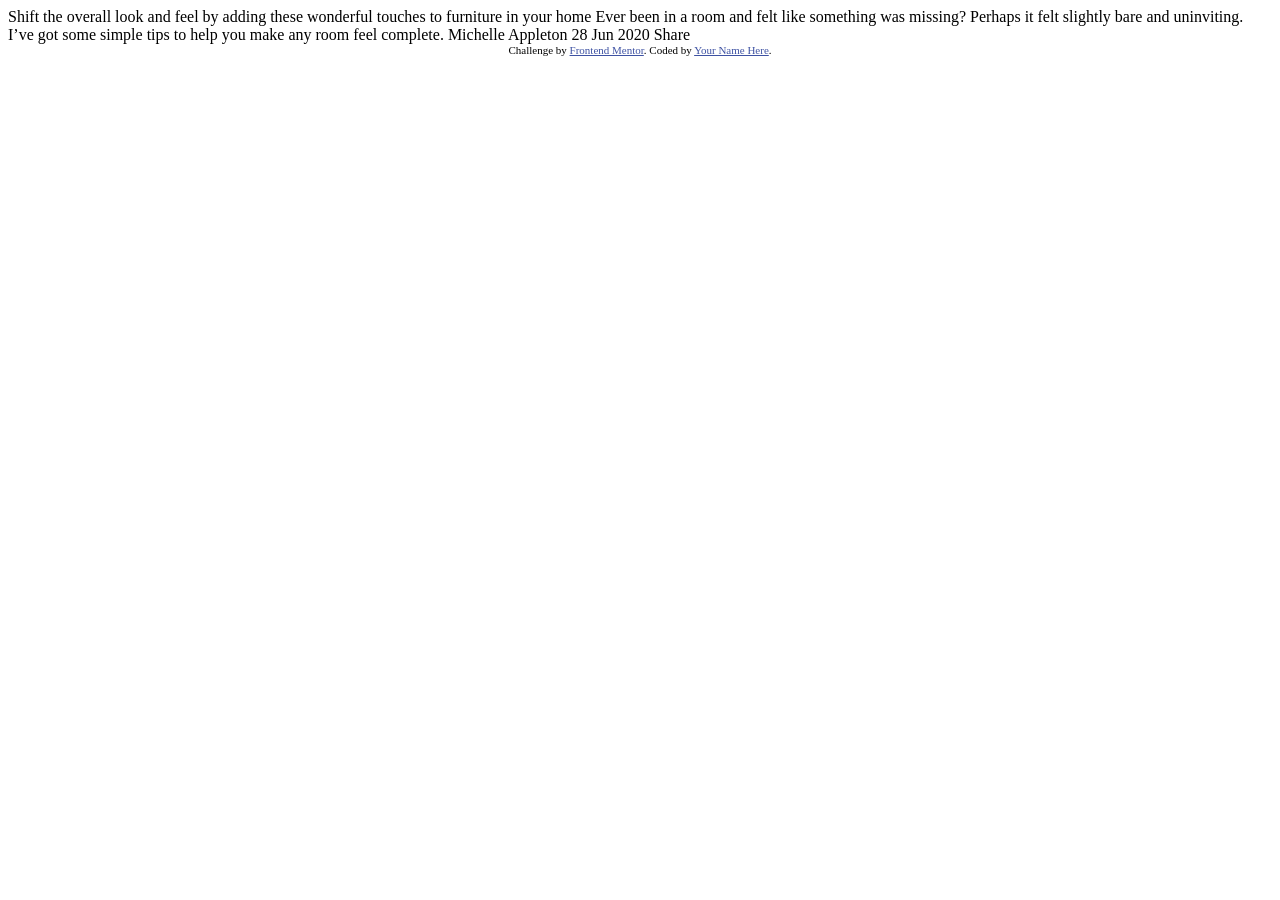
==== article-preview-component/index.html @ 9723e098 "initial article preview component commit" ====
<!DOCTYPE html>
<html lang="en">
<head>
  <meta charset="UTF-8">
  <meta name="viewport" content="width=device-width, initial-scale=1.0"> <!-- displays site properly based on user's device -->

  <link rel="icon" type="image/png" sizes="32x32" href="./images/favicon-32x32.png">
  
  <title>Frontend Mentor | Article preview component</title>

  <!-- Feel free to remove these styles or customise in your own stylesheet 👍 -->
  <style>
    .attribution { font-size: 11px; text-align: center; }
    .attribution a { color: hsl(228, 45%, 44%); }
  </style>
</head>
<body>

  Shift the overall look and feel by adding these wonderful 
  touches to furniture in your home

  Ever been in a room and felt like something was missing? Perhaps 
  it felt slightly bare and uninviting. I’ve got some simple tips 
  to help you make any room feel complete.

  Michelle Appleton
  28 Jun 2020

  Share
  
  <div class="attribution">
    Challenge by <a href="https://www.frontendmentor.io?ref=challenge" target="_blank">Frontend Mentor</a>. 
    Coded by <a href="#">Your Name Here</a>.
  </div>
</body>
</html>
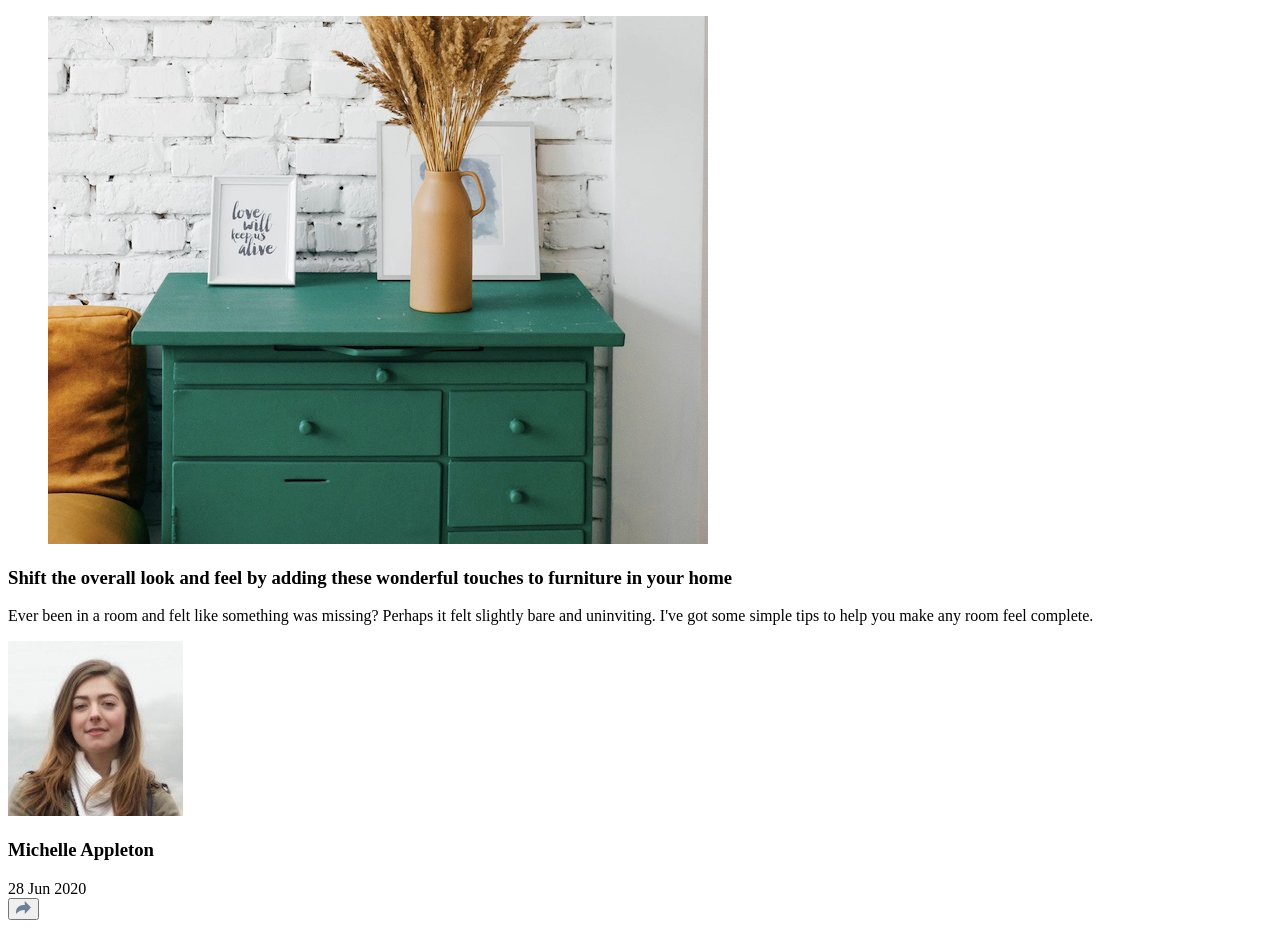
==== commit 2a86e55f: "Enhance article preview component with structured HTML and CSS styling, including responsive design " ====
--- a/article-preview-component/index.html
+++ b/article-preview-component/index.html
@@ -1,36 +1,71 @@
 <!DOCTYPE html>
 <html lang="en">
-<head>
-  <meta charset="UTF-8">
-  <meta name="viewport" content="width=device-width, initial-scale=1.0"> <!-- displays site properly based on user's device -->
+  <head>
+    <meta charset="UTF-8" />
+    <meta name="color-scheme" content="light" />
+    <meta name="viewport" content="width=device-width, initial-scale=1.0" />
+    <!-- displays site properly based on user's device -->
+    <link rel="stylesheet" href="/styles.css" />
 
-  <link rel="icon" type="image/png" sizes="32x32" href="./images/favicon-32x32.png">
-  
-  <title>Frontend Mentor | Article preview component</title>
+    <link
+      rel="icon"
+      type="image/png"
+      sizes="32x32"
+      href="./images/favicon-32x32.png"
+    />
 
-  <!-- Feel free to remove these styles or customise in your own stylesheet 👍 -->
-  <style>
-    .attribution { font-size: 11px; text-align: center; }
-    .attribution a { color: hsl(228, 45%, 44%); }
-  </style>
-</head>
-<body>
+    <title>Frontend Mentor | Article preview component</title>
+  </head>
+  <body>
+    <main class="article-preview">
+      <!-- Image section -->
+      <figure class="article-image">
+        <img src="images/drawers.jpg" alt="Drawers with decorative items" />
+      </figure>
 
-  Shift the overall look and feel by adding these wonderful 
-  touches to furniture in your home
+      <!-- Content section -->
+      <article class="article-content">
+        <!-- Title and text -->
+        <section class="article-text">
+          <h1>
+            Shift the overall look and feel by adding these wonderful touches to
+            furniture in your home
+          </h1>
+          <p>
+            Ever been in a room and felt like something was missing? Perhaps it
+            felt slightly bare and uninviting. I've got some simple tips to help
+            you make any room feel complete.
+          </p>
+        </section>
 
-  Ever been in a room and felt like something was missing? Perhaps 
-  it felt slightly bare and uninviting. I’ve got some simple tips 
-  to help you make any room feel complete.
+        <!-- Author and share section -->
+        <footer class="article-footer">
+          <!-- Author info -->
+          <section class="author-info">
+            <img
+              src="images/avatar-michelle.jpg"
+              alt="Michelle Appleton"
+              class="author-avatar"
+            />
+            <div class="author-details">
+              <h3>Michelle Appleton</h3>
+              <time datetime="2020-06-28">28 Jun 2020</time>
+            </div>
+          </section>
 
-  Michelle Appleton
-  28 Jun 2020
-
-  Share
-  
-  <div class="attribution">
-    Challenge by <a href="https://www.frontendmentor.io?ref=challenge" target="_blank">Frontend Mentor</a>. 
-    Coded by <a href="#">Your Name Here</a>.
-  </div>
-</body>
-</html>+          <!-- Share button and popup -->
+          <section class="share-section">
+            <button
+              class="share-button"
+              type="button"
+              aria-label="Share article"
+            >
+              <img src="images/icon-share.svg" alt="" />
+            </button>
+            <!-- Share popup will go here -->
+          </section>
+        </footer>
+      </article>
+    </main>
+  </body>
+</html>
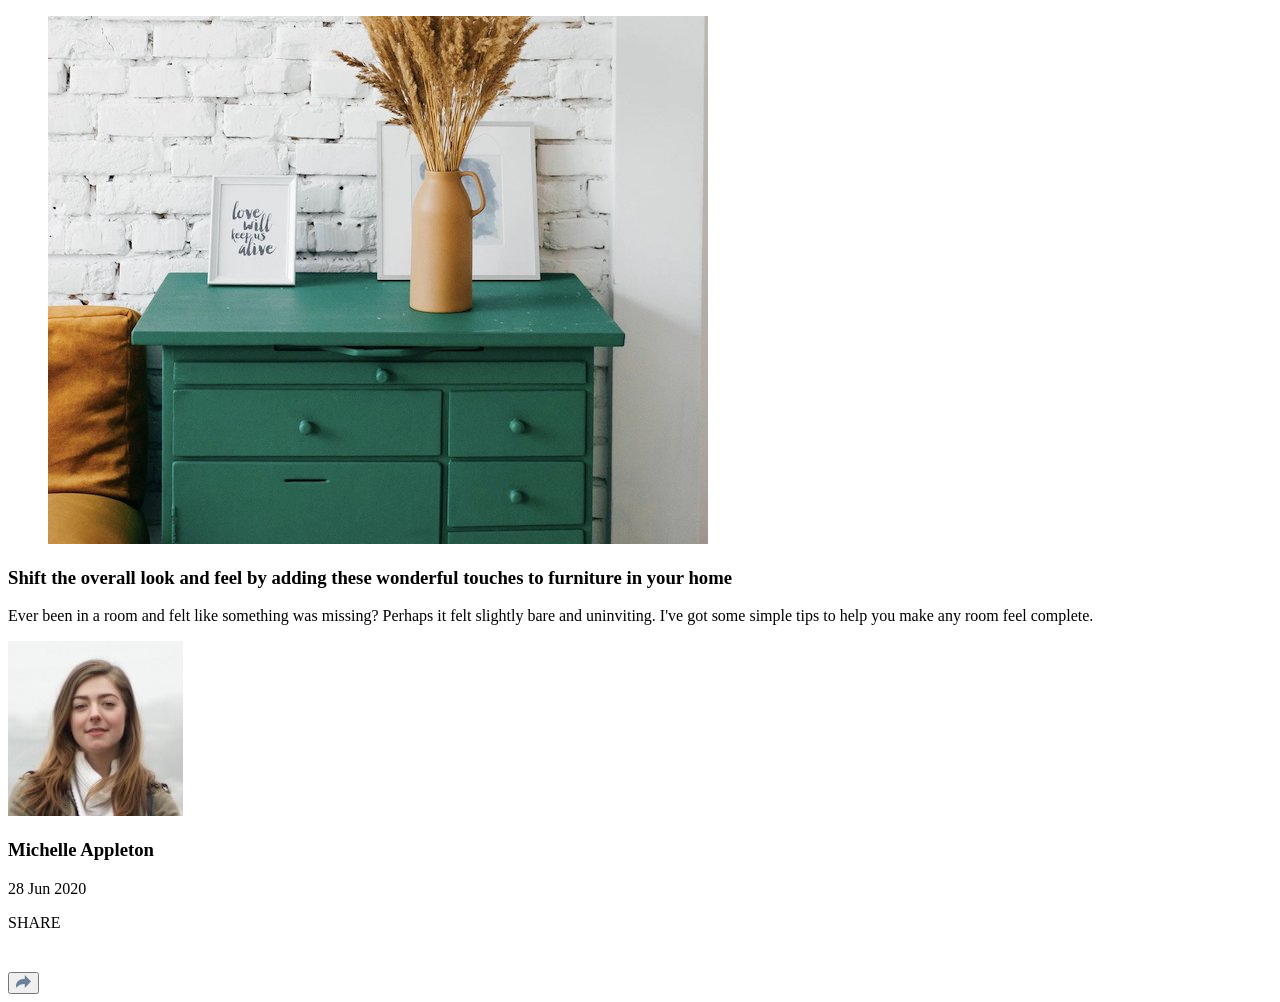
==== commit 5bdf8d23: "Add share popup functionality and styles to article preview component" ====
--- a/article-preview-component/index.html
+++ b/article-preview-component/index.html
@@ -6,7 +6,7 @@
     <meta name="viewport" content="width=device-width, initial-scale=1.0" />
     <!-- displays site properly based on user's device -->
     <link rel="stylesheet" href="/styles.css" />
-
+    <script src="/main.js" defer></script>
     <link
       rel="icon"
       type="image/png"
@@ -17,7 +17,7 @@
     <title>Frontend Mentor | Article preview component</title>
   </head>
   <body>
-    <main class="article-preview">
+    <main class="article-preview" onclick="closeSharePopup()">
       <!-- Image section -->
       <figure class="article-image">
         <img src="images/drawers.jpg" alt="Drawers with decorative items" />
@@ -55,10 +55,18 @@
 
           <!-- Share button and popup -->
           <section class="share-section">
+            <div class="share-popup">
+              <p>SHARE</p>
+              <img src="images/icon-facebook.svg" alt="Facebook" />
+              <img src="images/icon-twitter.svg" alt="Twitter" />
+              <img src="images/icon-pinterest.svg" alt="Pinterest" />
+            </div>
             <button
               class="share-button"
               type="button"
               aria-label="Share article"
+              tabindex="0"
+              onclick="toggleSharePopup()"
             >
               <img src="images/icon-share.svg" alt="" />
             </button>
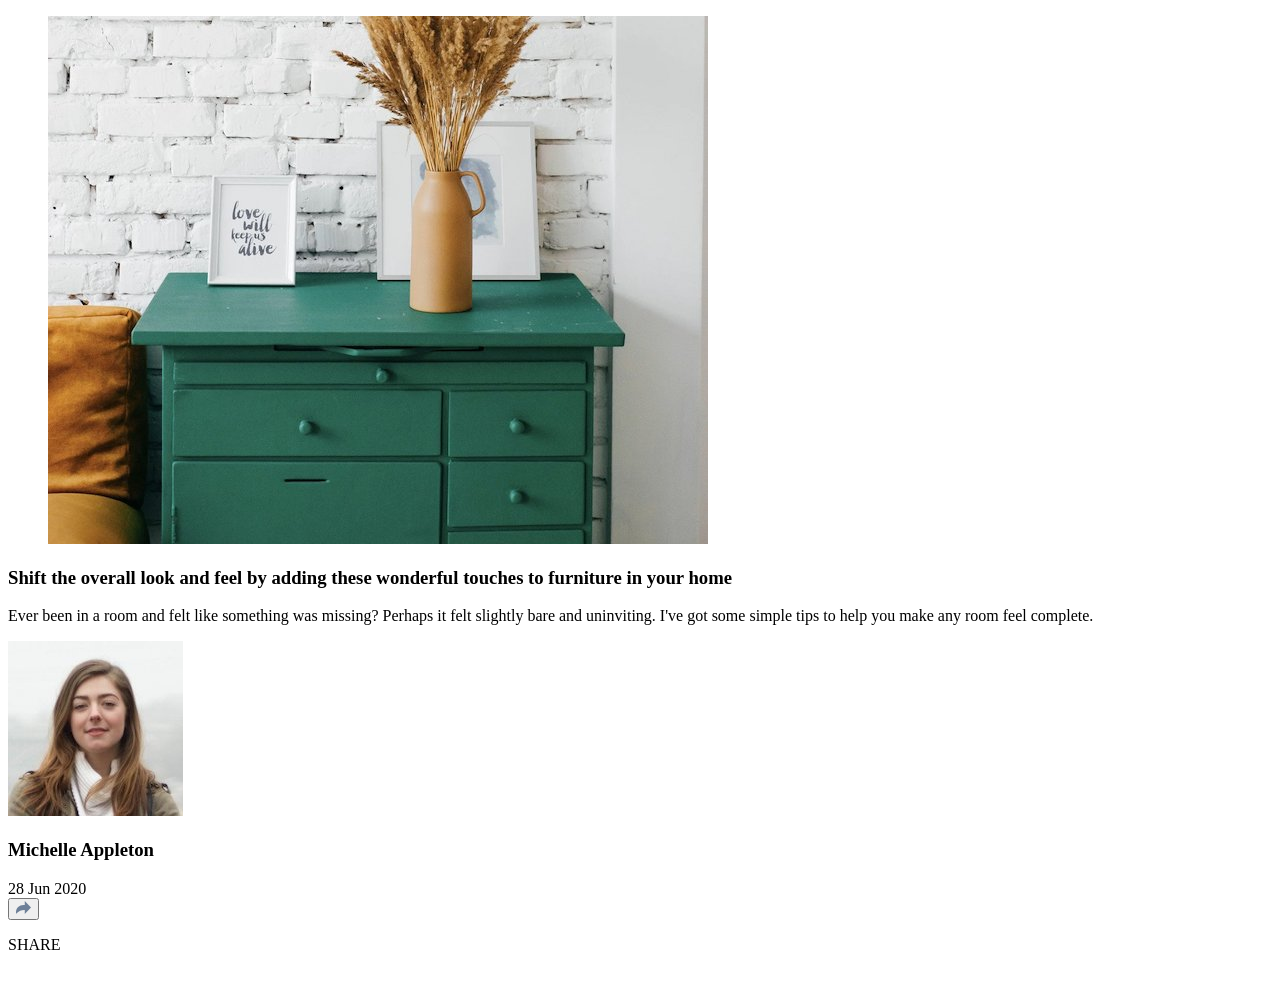
==== commit 5a4acd8f: "Refactor share popup implementation in article preview component for improved responsiveness and lay" ====
--- a/article-preview-component/index.html
+++ b/article-preview-component/index.html
@@ -55,12 +55,6 @@
 
           <!-- Share button and popup -->
           <section class="share-section">
-            <div class="share-popup">
-              <p>SHARE</p>
-              <img src="images/icon-facebook.svg" alt="Facebook" />
-              <img src="images/icon-twitter.svg" alt="Twitter" />
-              <img src="images/icon-pinterest.svg" alt="Pinterest" />
-            </div>
             <button
               class="share-button"
               type="button"
@@ -73,6 +67,13 @@
             <!-- Share popup will go here -->
           </section>
         </footer>
+
+        <div class="share-popup">
+          <p>SHARE</p>
+          <img src="images/icon-facebook.svg" alt="Facebook" />
+          <img src="images/icon-twitter.svg" alt="Twitter" />
+          <img src="images/icon-pinterest.svg" alt="Pinterest" />
+        </div>
       </article>
     </main>
   </body>
